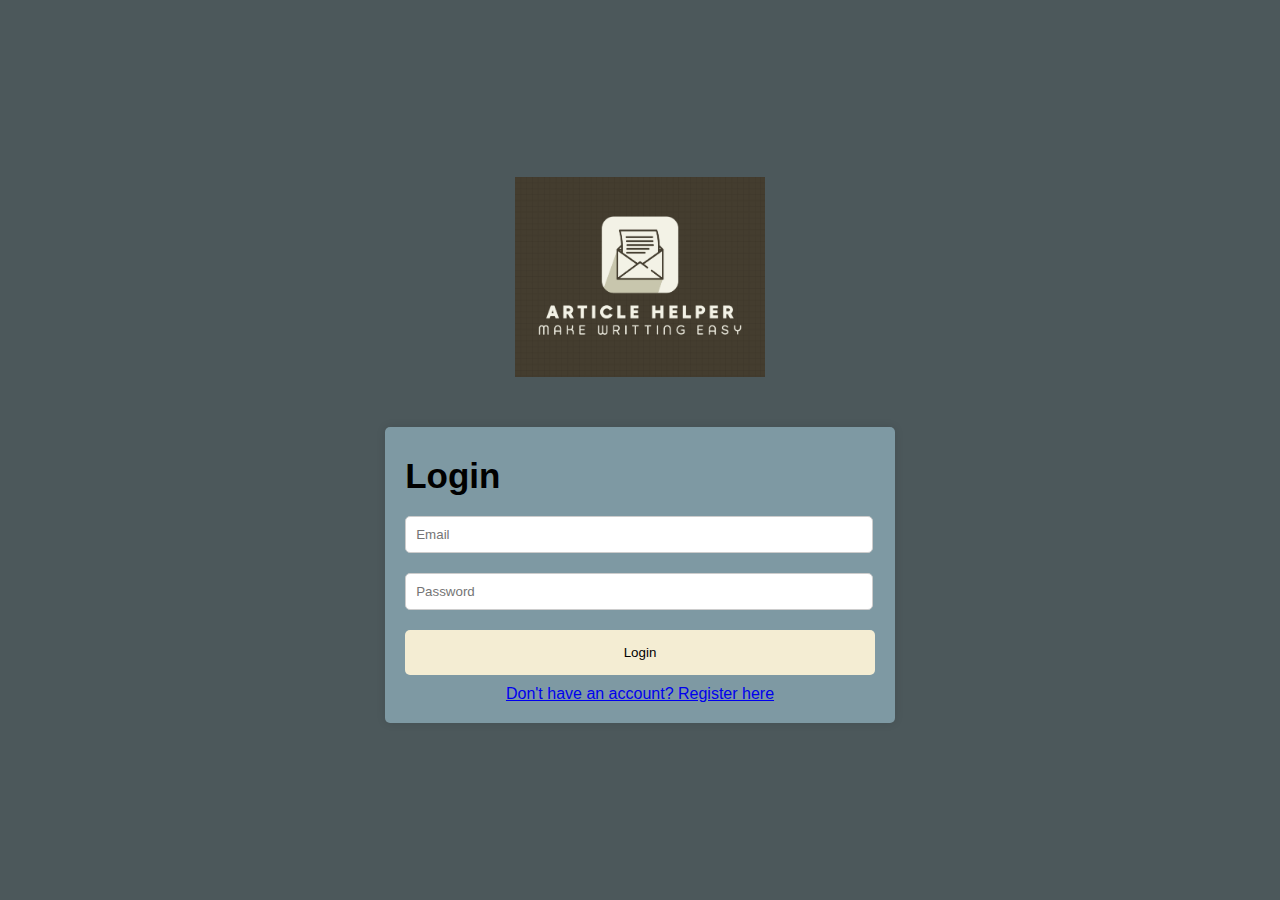
==== src/Login/index.html @ 8fccae0f "Added css style files to make the structure more reasonable, and added some registration restriction" ====
<!DOCTYPE html>
<html lang="en">
<head>
    <meta charset="UTF-8">
    <meta name="viewport" content="width=device-width, initial-scale=1.0">
    <title>Login Page</title>
    <link rel="stylesheet" href="style.css">
</head>
<body class="bc-background-blockchain-1">
    <header class="header">
        <div class="logo-container">
            <img src="../assets/logo.png" alt="Company Logo" class="logo">
        </div>
    </header>
    <div class="login-container bc-background-blockchain-2">
        <h2>Login</h2>
        <form action="login.php" method="post">
            <!-- Input field for email -->
            <input type="email" id="email" name="email" placeholder="Email" required>
            <!-- Input field for password -->
            <input type="password" id="password" name="password" placeholder="Password" required>
            <!-- Submit button for the form -->
            <button type="submit" class="bc-background-blockchain-4">Login</button>
        </form>
        <!-- Link to the registration page -->
        <a href="../Register/index.html" class="register-link">Don't have an account? Register here</a>
    </div>
</body>
</html>
---- src/Login/style.css ----
.bc-background-blockchain-1 { background-color: #4C585B; }
.bc-background-blockchain-2 { background-color: #7E99A3; color: black; }
.bc-background-blockchain-3 { background-color: #A5BFCC; }
.bc-background-blockchain-4 { background-color: #F4EDD3; color: black;}

body {
    font-family: Helvetica, sans-serif;
    display: flex;
    flex-direction: column;
    justify-content: center;
    align-items: center;
    height: 100vh;
    margin: 0;
}
.header {
    display: flex;
    flex-direction: column; /* Change to column to stack items vertically */
    align-items: center;
    padding: 10px;
    background-color: #4C585B; /* Adjust the background color as needed */
    color: white; /* Adjust the text color as needed */
}
.logo-container {
    display: flex;
    align-items: center;
}

.logo {
    height: 200px; /* Adjust the height as needed */
    margin-bottom: 30px; /* Adjust margin to create space between logo and company name */
}
/* Styling for the login container */
.login-container {
    padding: 20px;
    padding-top: 0px;
    margin: 10px;
    border-radius: 5px;
    box-shadow: 0 0 10px rgba(0, 0, 0, 0.1);
}
/* Styling for the heading */
.login-container h2 {
    margin-bottom: 10px;
    font-size: 35px;
}
/* Styling for the input fields */
.login-container input {
    width: 95%;
    padding: 10px;
    margin: 10px 0;
    border: 1px solid #ccc;
    border-radius: 5px;
}
/* Styling for the submit button */
.login-container button {
    width: 100%;
    margin-top: 10px;
    padding: 15px;
    border: none;
    border-radius: 5px;
    cursor: pointer;
    color: black;
}

.login-container button:hover {
    background-color: #123962;
}
.register-link {
    display: block;
    text-align: center;
    margin-top: 10px;
}
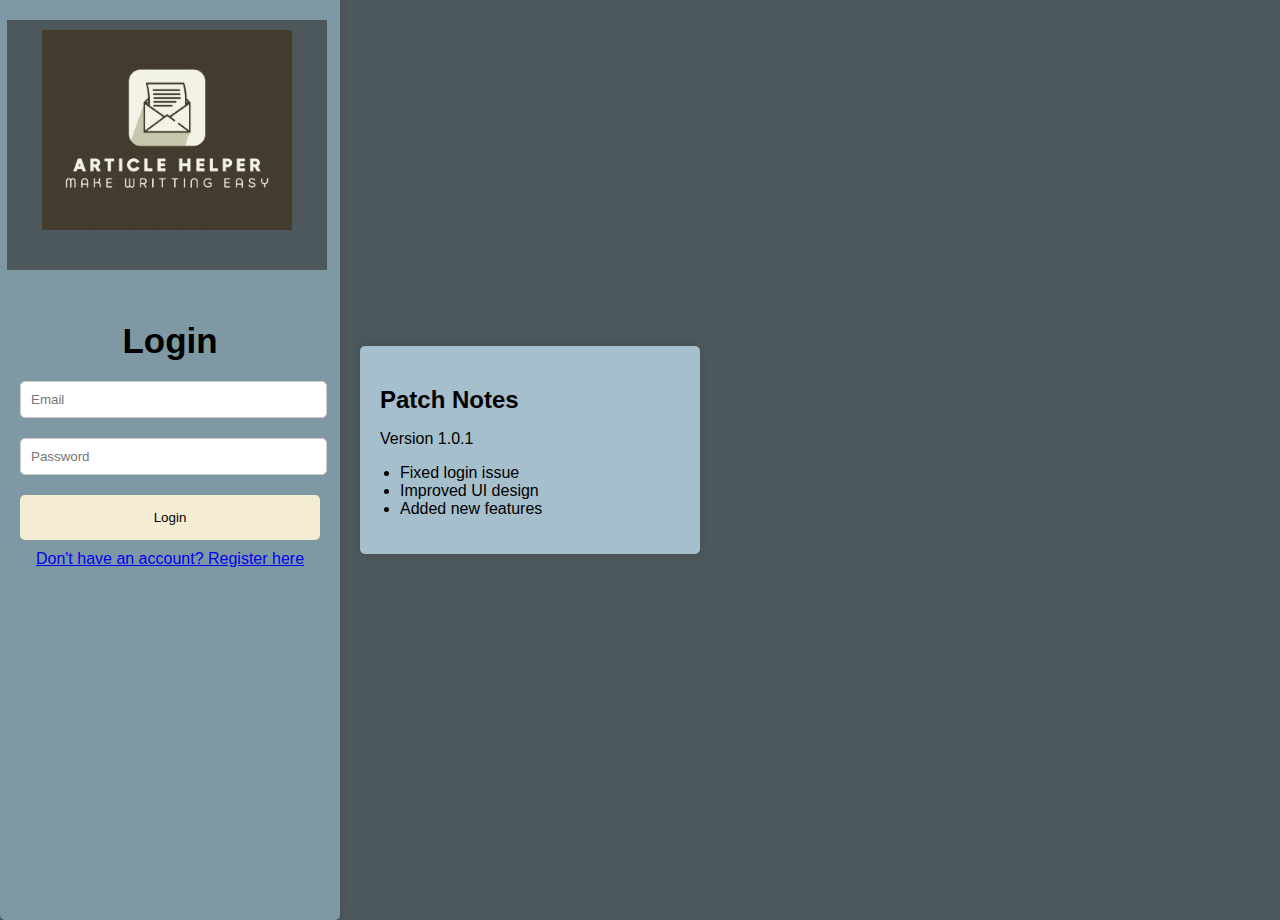
==== commit b12d293c: "Adjust the login layout and add patch-note." ====
--- a/src/Login/index.html
+++ b/src/Login/index.html
@@ -25,5 +25,7 @@
         <!-- Link to the registration page -->
         <a href="../Register/index.html" class="register-link">Don't have an account? Register here</a>
     </div>
+    <div id="patch-note" class="patch-note"></div>
+    <script src="patchNote.js"></script>
 </body>
 </html>--- a/src/Login/style.css
+++ b/src/Login/style.css
@@ -6,8 +6,8 @@
 body {
     font-family: Helvetica, sans-serif;
     display: flex;
-    flex-direction: column;
-    justify-content: center;
+    flex-direction: row;
+    justify-content: flex-start;
     align-items: center;
     height: 100vh;
     margin: 0;
@@ -19,10 +19,17 @@
     padding: 10px;
     background-color: #4C585B; /* Adjust the background color as needed */
     color: white; /* Adjust the text color as needed */
+    position: fixed;
+    top: 20px;
+    left: 7px;
+    width: 300px;
+    z-index: 10;
 }
 .logo-container {
     display: flex;
     align-items: center;
+    justify-content: center;
+    width: 100%;
 }
 
 .logo {
@@ -30,20 +37,37 @@
     margin-bottom: 30px; /* Adjust margin to create space between logo and company name */
 }
 /* Styling for the login container */
-.login-container {
+.login-container, .register-container {
+    width: 300px;
+    height: 100%;
     padding: 20px;
-    padding-top: 0px;
-    margin: 10px;
+    margin: 0;
     border-radius: 5px;
     box-shadow: 0 0 10px rgba(0, 0, 0, 0.1);
+    position: relative;
+    top: 0;
+    left: 0;
+    background-color: #7E99A3;
+    color: black;
+    overflow-y: auto;
+    display: flex;
+    flex-direction: column;
+    align-items: center;
+    justify-content: center;
 }
+
 /* Styling for the heading */
 .login-container h2 {
+    position: relative;
+    top: -20px;
     margin-bottom: 10px;
     font-size: 35px;
 }
 /* Styling for the input fields */
 .login-container input {
+    position: relative;
+    top: -20px;
+    left: 0;
     width: 95%;
     padding: 10px;
     margin: 10px 0;
@@ -52,6 +76,8 @@
 }
 /* Styling for the submit button */
 .login-container button {
+    position: relative;
+    top: -20px;
     width: 100%;
     margin-top: 10px;
     padding: 15px;
@@ -65,7 +91,43 @@
     background-color: #123962;
 }
 .register-link {
+    position: relative;
+    top: -20px;
     display: block;
     text-align: center;
     margin-top: 10px;
+}
+/* Add keyframes for the rotating background images */
+@keyframes rotatingBackground {
+    0% { background-image: url('../assets/image1.jpg'); }
+    33% { background-image: url('../assets/image2.jpg'); }
+    66% { background-image: url('../assets/image3.jpg'); }
+    100% { background-image: url('../assets/image1.jpg'); }
+}
+
+/* Apply the animation to the body */
+body.bc-background-blockchain-1 {
+    animation: rotatingBackground 15s infinite;
+    background-size: cover;
+    background-position: center;
+    flex-grow: 1;
+}
+.patch-note {
+    width: 300px;
+    padding: 20px;
+    margin: 0 20px;
+    border-radius: 5px;
+    box-shadow: 0 0 10px rgba(0, 0, 0, 0.1);
+    background-color: #A5BFCC;
+    color: black;
+}
+
+.patch-note h2 {
+    margin-bottom: 10px;
+    font-size: 24px;
+}
+
+.patch-note ul {
+    list-style-type: disc;
+    padding-left: 20px;
 }